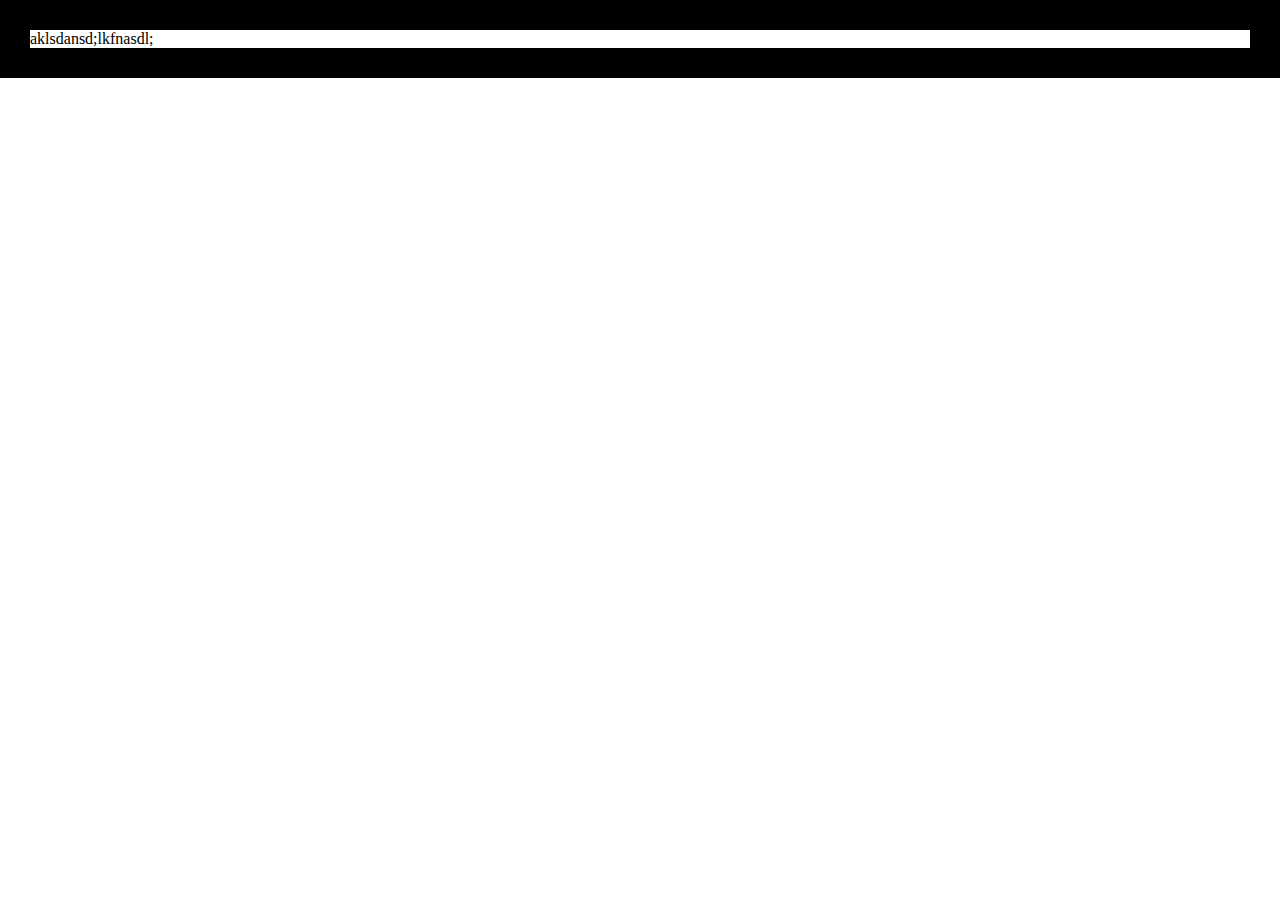
==== test.html @ 5f31d5b7 "mistake with services, trying to solve" ====
<!DOCTYPE html>
    <head>
        <meta charset="utf-8">
        <meta http-equiv="X-UA-Compatible" content="IE=edge">
        <title>Laser engraving</title>
        <meta name="description" content="">
        <meta name="viewport" content="width=device-width, initial-scale=1">
        <link rel="stylesheet" href="css/test.css">
        <link href="https://fonts.googleapis.com/css?family=Montserrat:500&display=swap" rel="stylesheet">
    </head>
    <body>
        <div>aklsdansd;lkfnasdl;</div>
    </body>

</html>
---- css/test.css ----
* {
    box-sizing: border-box;
    margin: 0;
    padding: 0;
    scroll-behavior: smooth;
  }

div{
    border: 30px solid black;
}
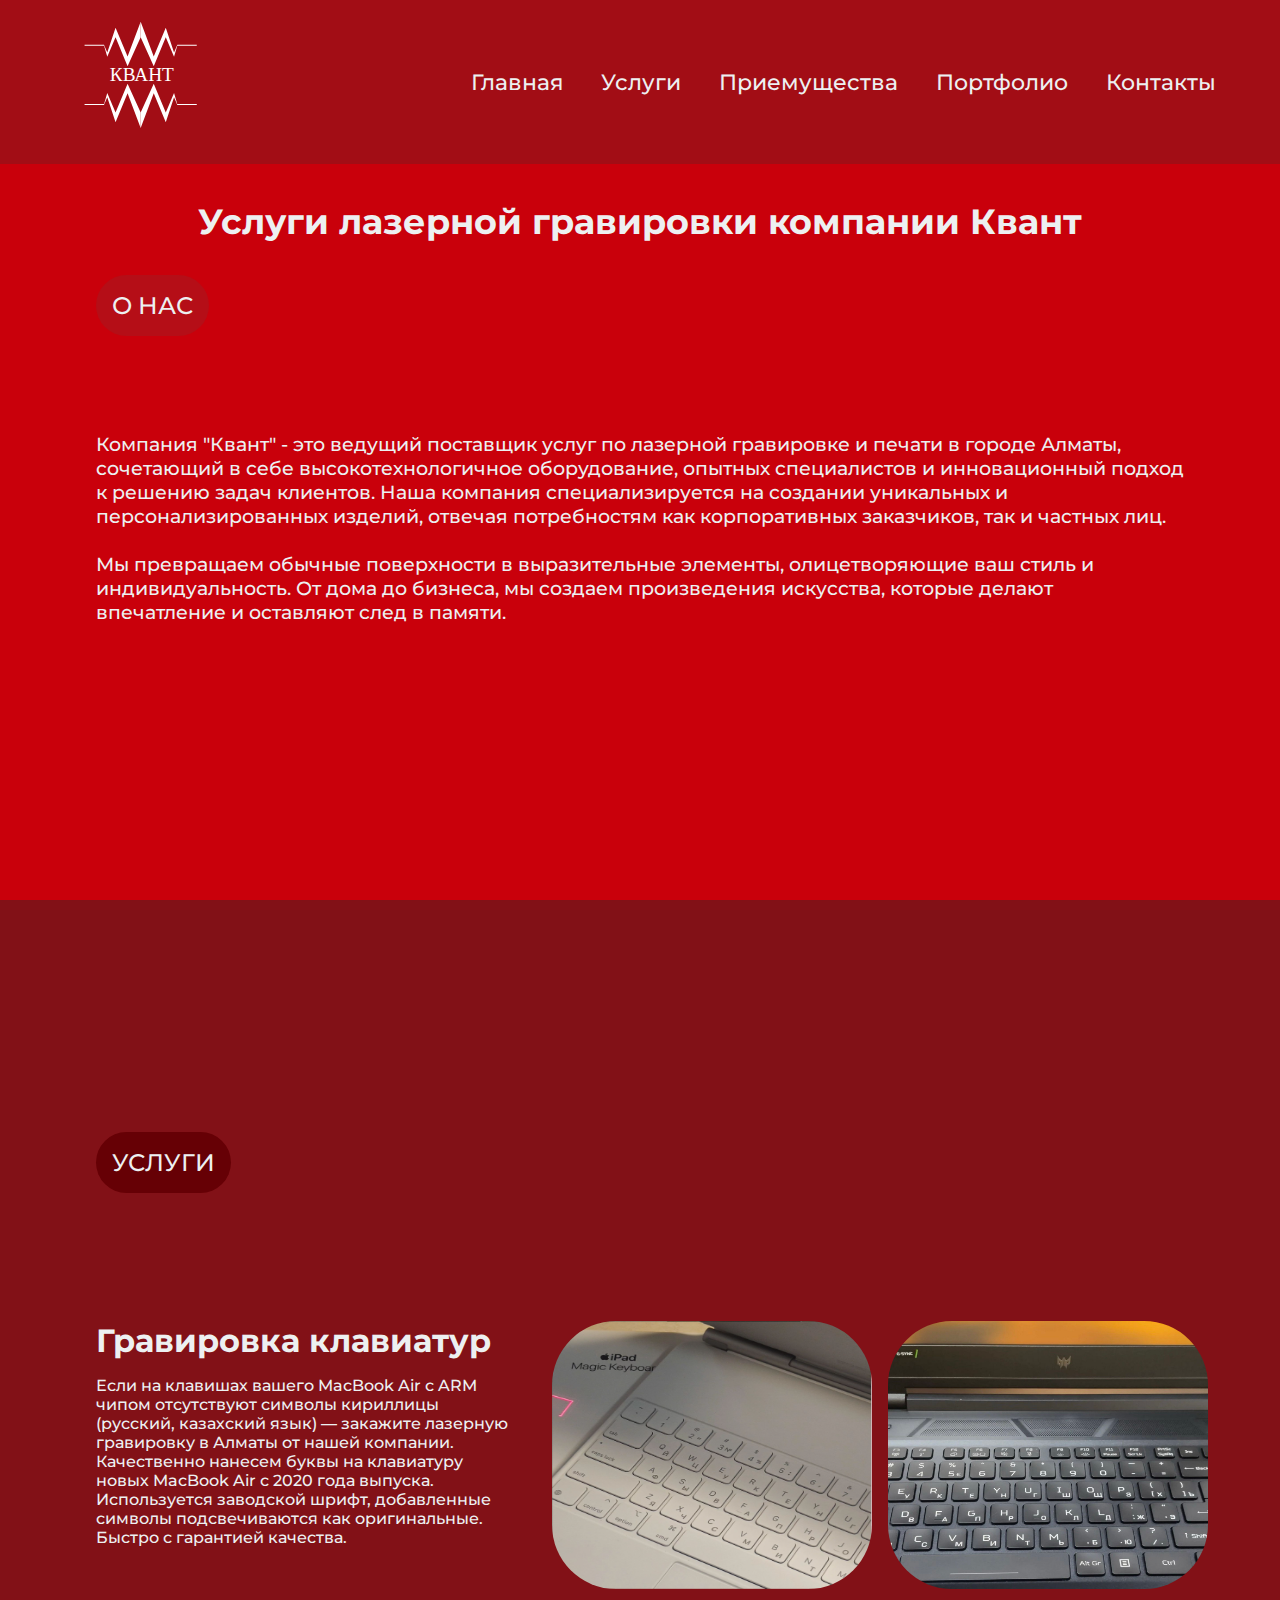
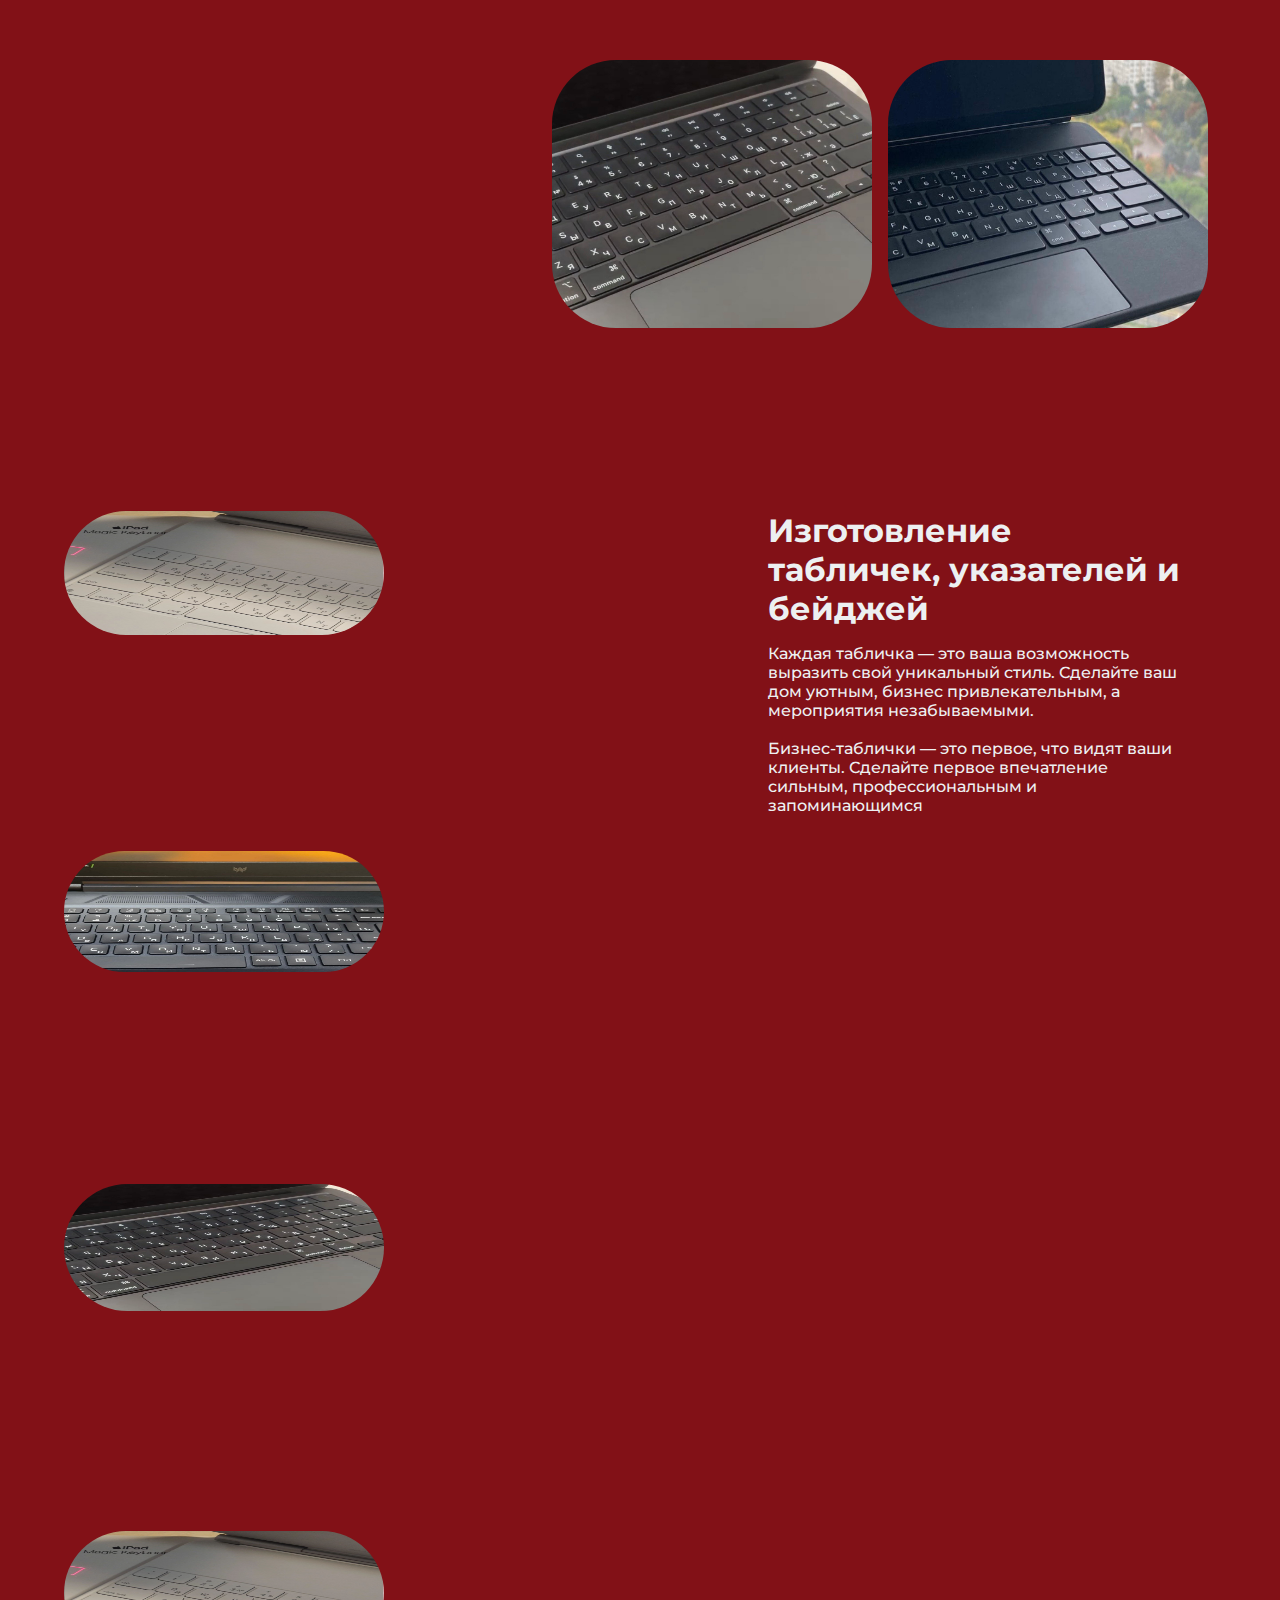
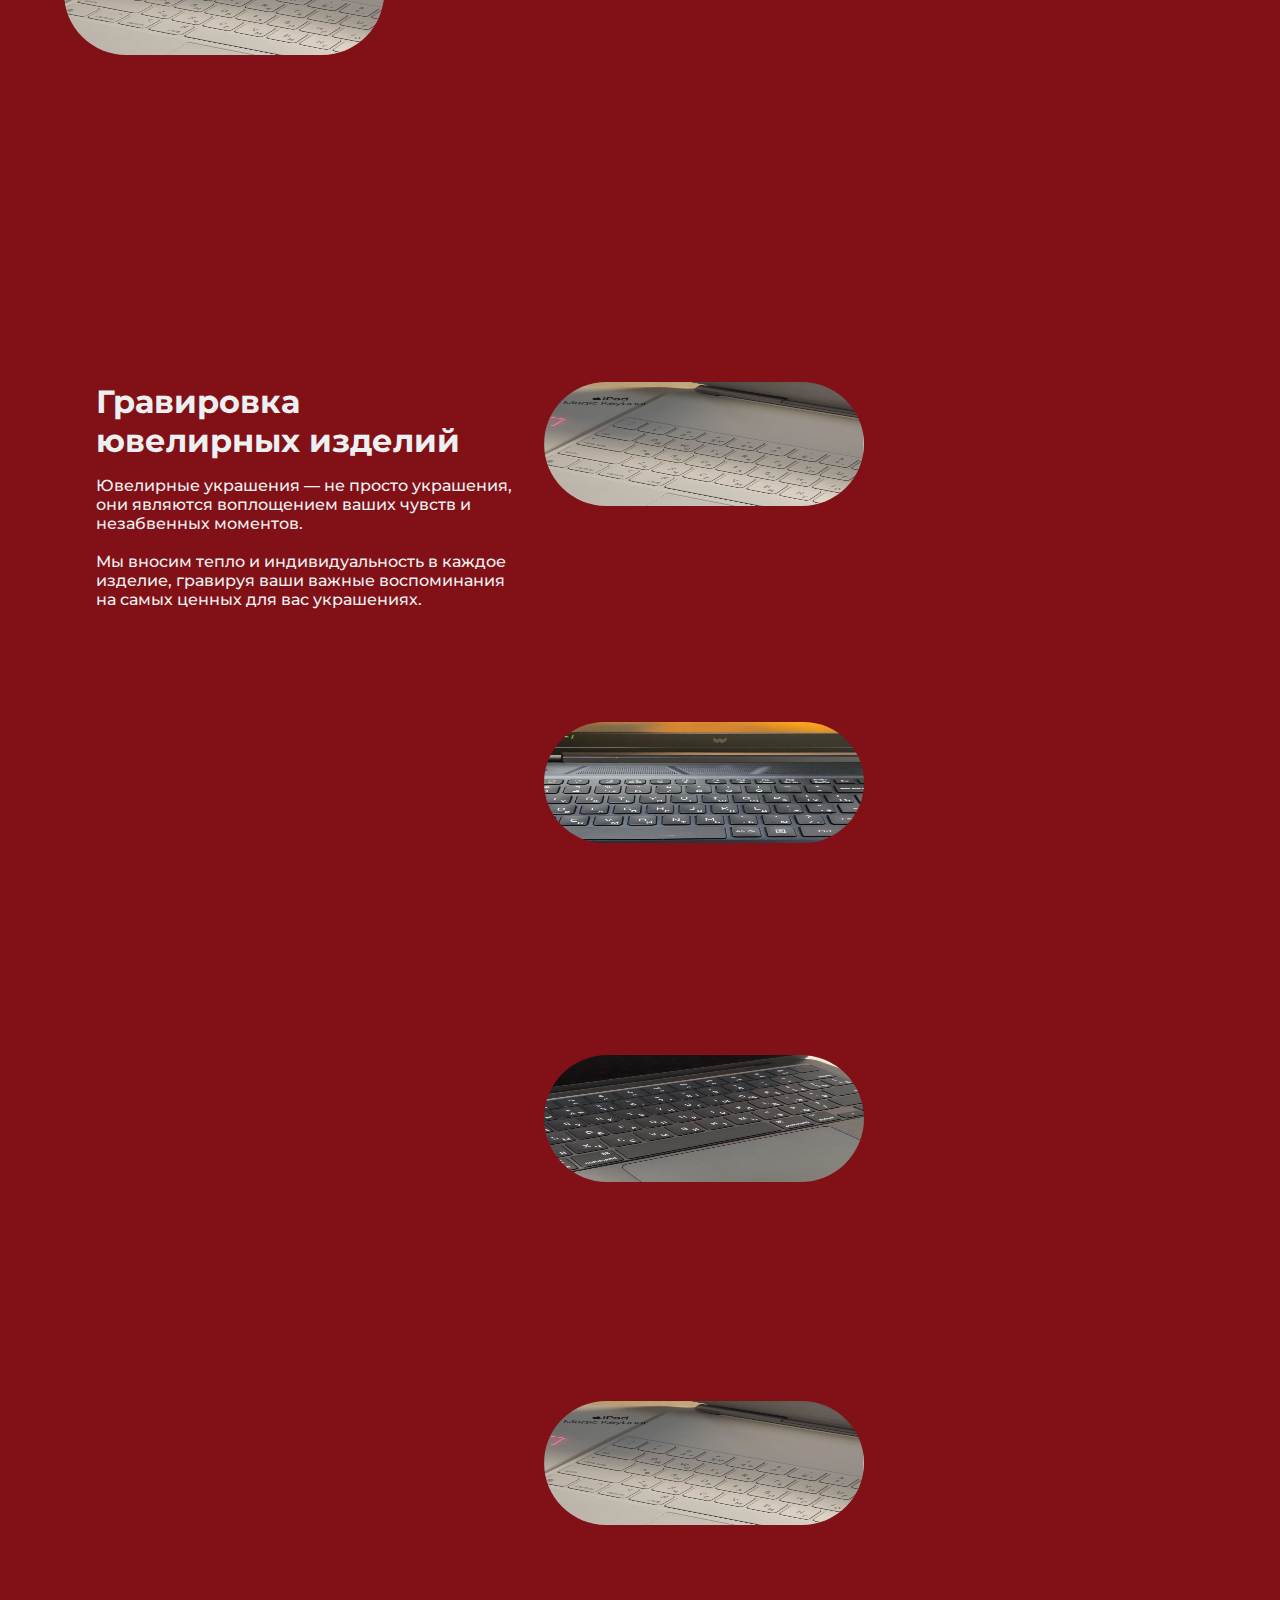
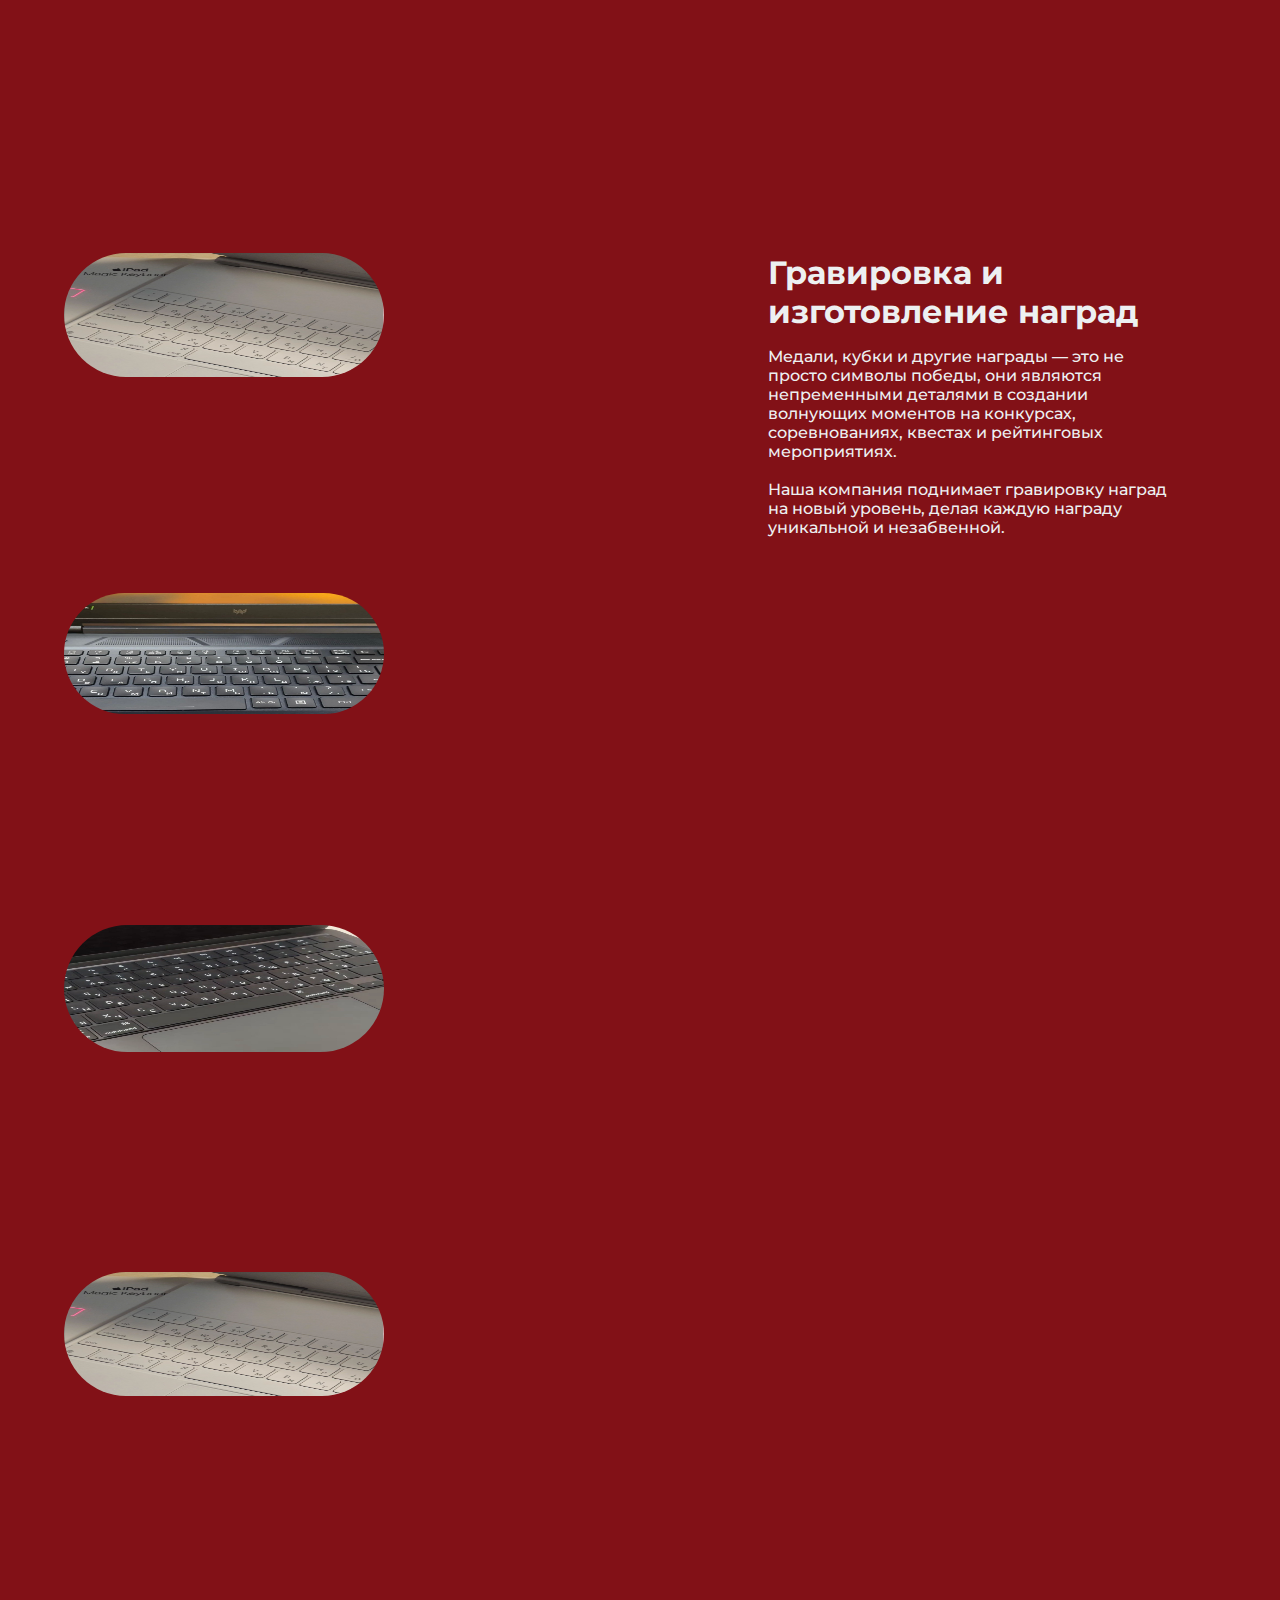
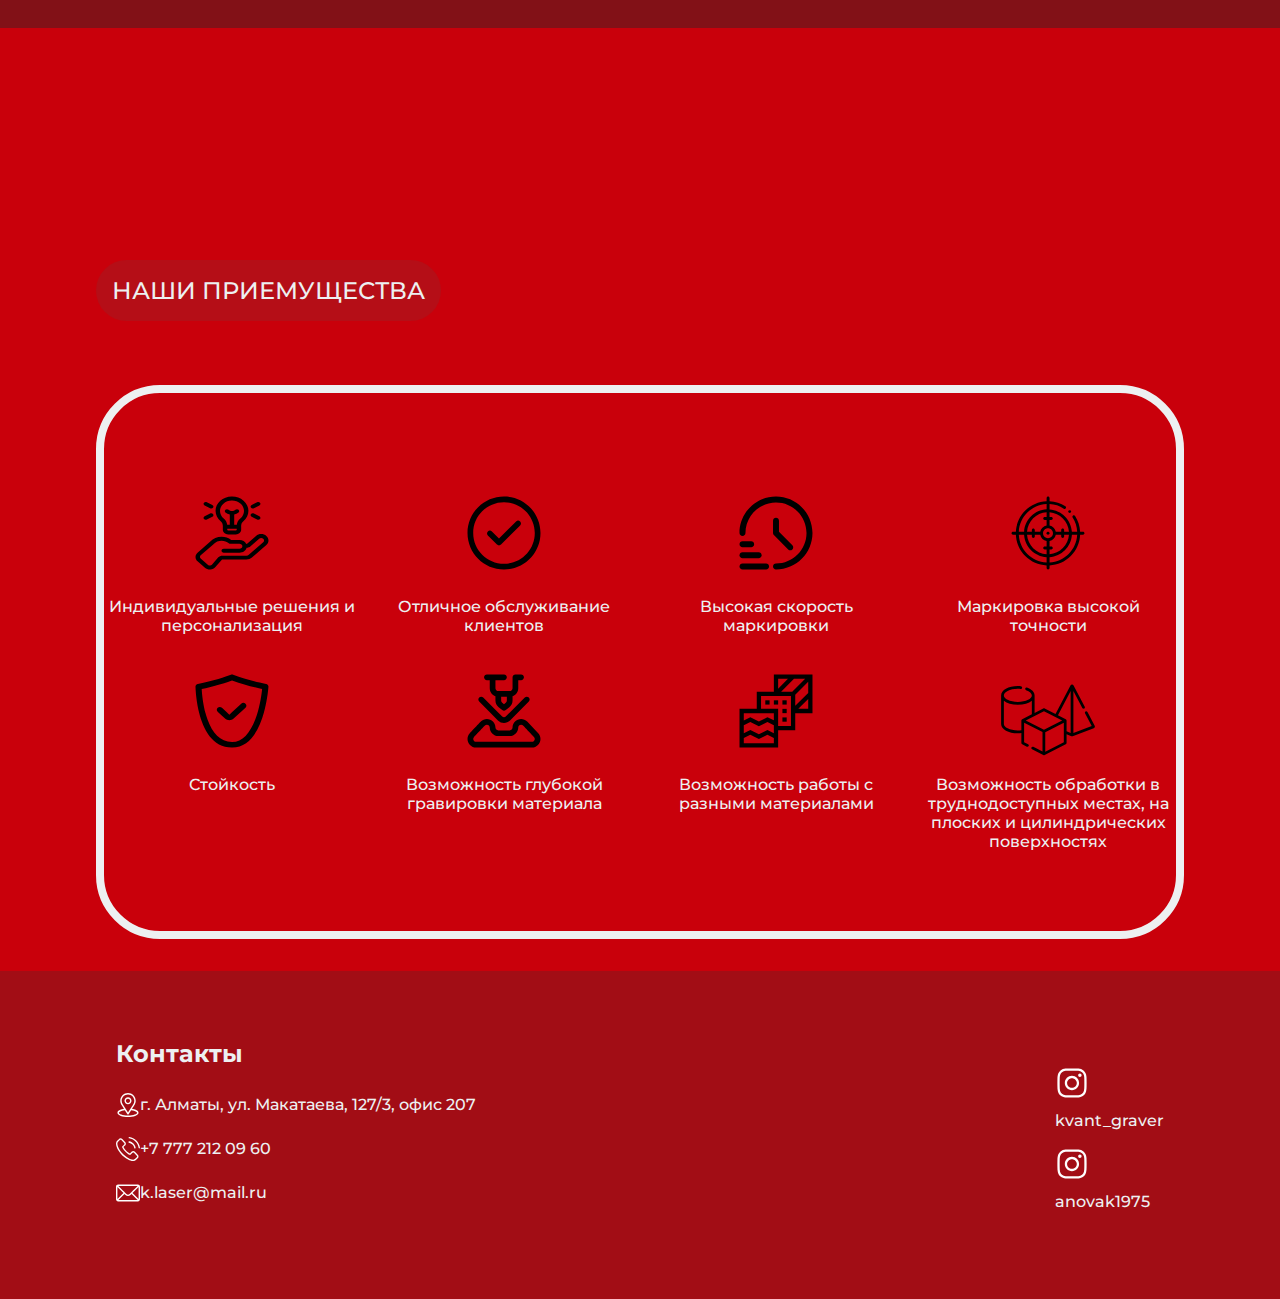
==== commit a08a32be: "changes in services photos" ====
--- a/test.html
+++ b/test.html
@@ -7,9 +7,206 @@
         <meta name="viewport" content="width=device-width, initial-scale=1">
         <link rel="stylesheet" href="css/test.css">
         <link href="https://fonts.googleapis.com/css?family=Montserrat:500&display=swap" rel="stylesheet">
+        <link href='https://unpkg.com/boxicons@2.1.4/css/boxicons.min.css' rel='stylesheet'>
     </head>
     <body>
-        <div>aklsdansd;lkfnasdl;</div>
+        <header class="header">
+            <a href="#" class="logo"><img src="img/logo.svg" alt=""></a>
+
+            <input type="checkbox" name="" id="check">
+            <label for="check" class="icons">
+                <i class='bx bx-menu' id="menu-icon"></i>
+                <i class='bx bx-x' id="close-icon"></i>
+            </label>
+
+            <nav class="navbar">
+                <a href="#main">Главная</a>
+                <a href="#services">Услуги</a>
+                <a href="#advantages_list">Приемущества</a>
+                <a href="">Портфолио</a>
+                <a href="">Контакты</a>
+            </nav>
+        </header>
+        <main class="main">
+            <div class="about" id="main">
+                <h1>Услуги лазерной гравировки компании Квант</h1>
+                <div class="div_about">
+                    <div class="name about_name">
+                        <p>О НАС</p>
+                    </div>
+                </div>
+                <div class="about_text">
+                    <p>
+                        Компания "Квант" - это ведущий поставщик услуг по лазерной гравировке и печати в городе Алматы, сочетающий в себе высокотехнологичное оборудование, опытных специалистов и инновационный подход к решению задач клиентов.
+                        Наша компания специализируется на создании уникальных и персонализированных изделий, отвечая потребностям как корпоративных заказчиков, так и частных лиц. <br><br> Мы превращаем обычные поверхности в выразительные элементы, олицетворяющие ваш стиль и индивидуальность. От дома до бизнеса, мы создаем произведения искусства, которые делают впечатление и оставляют след в памяти.
+                    </p>
+                </div>
+            </div>
+            <div class="services" id="services">
+                <div class="div_name name_services">
+                    <div class="name name_service">
+                        <p>УСЛУГИ</p>
+                    </div>
+                </div>
+                
+                <div class="service">
+                    <div class="service_text">
+                        <h1>Гравировка клавиатур</h1>
+                        <p>Если на клавишах вашего MacBook Air с ARM чипом отсутствуют символы кириллицы (русский, казахский язык) — закажите лазерную гравировку в Алматы от нашей компании. Качественно нанесем буквы на клавиатуру новых MacBook Air с 2020 года выпуска. Используется заводской шрифт, добавленные символы подсвечиваются как оригинальные. Быстро с гарантией качества.</p>
+                    </div>
+                    <div class="service_images">
+                        <img src="img/keyboard_1.png" alt="">
+
+                        <img src="img/keyboard_2.jpg" alt="">
+
+                        <img src="img/keyboard_3.jpg" alt="">
+
+                        <img src="img/keyboard_5.png" alt="">
+                    </div>
+                </div>
+            
+                <div class="service">
+                    <div class="service_text">
+                        <h1>Изготовление табличек, указателей и бейджей</h1>
+                        <p>Каждая табличка — это ваша возможность выразить свой уникальный стиль. Сделайте ваш дом уютным, бизнес привлекательным, а мероприятия незабываемыми. <br> <br> Бизнес-таблички — это первое, что видят ваши клиенты. Сделайте первое впечатление сильным, профессиональным и запоминающимся</p>
+                    </div>
+                    <div class="service_images">
+                        <div class="service_image">
+                            <img src="img/keyboard_1.png" alt="">
+                        </div>
+                        <div class="service_image">
+                            <img src="img/keyboard_2.jpg" alt="">
+                        </div>
+                        <div class="service_image">
+                            <img src="img/keyboard_3.jpg" alt="">
+                        </div>
+                        <div class="service_image">
+                            <img src="img/keyboard_1.png" alt="">
+                        </div>
+                    </div>
+                </div>
+
+                <div class="service">
+                    <div class="service_text">
+                        <h1>Гравировка ювелирных изделий</h1>
+                        <p>Ювелирные украшения — не просто украшения, они являются воплощением ваших чувств и незабвенных моментов. <br><br>Мы вносим тепло и индивидуальность в каждое изделие, гравируя ваши важные воспоминания на самых ценных для вас украшениях.</p>
+                    </div>
+                    <div class="service_images">
+                        <div class="service_image">
+                            <img src="img/keyboard_1.png" alt="">
+                        </div>
+                        <div class="service_image">
+                            <img src="img/keyboard_2.jpg" alt="">
+                        </div>
+                        <div class="service_image">
+                            <img src="img/keyboard_3.jpg" alt="">
+                        </div>
+                        <div class="service_image">
+                            <img src="img/keyboard_1.png" alt="">
+                        </div>
+                    </div>
+                </div>
+
+                <div class="service">
+                    <div class="service_text">
+                        <h1>Гравировка и изготовление наград</h1>
+                        <p>Медали, кубки и другие награды — это не просто символы победы, они являются непременными деталями в создании волнующих моментов на конкурсах, соревнованиях, квестах и рейтинговых мероприятиях. <br><br>Наша компания поднимает гравировку наград на новый уровень, делая каждую награду уникальной и незабвенной.</p>
+                    </div>
+                    <div class="service_images">
+                        <div class="service_image">
+                            <img src="img/keyboard_1.png" alt="">
+                        </div>
+                        <div class="service_image">
+                            <img src="img/keyboard_2.jpg" alt="">
+                        </div>
+                        <div class="service_image">
+                            <img src="img/keyboard_3.jpg" alt="">
+                        </div>
+                        <div class="service_image">
+                            <img src="img/keyboard_1.png" alt="">
+                        </div>
+                    </div>
+                </div>
+            </div>
+            <div class="advantages_list" id="advantages_list">
+                <div class="div_name">
+                    <div class="name light_name">
+                        <p>НАШИ ПРИЕМУЩЕСТВА</p>
+                    </div>
+                </div>
+
+                <div class="our_advantages">
+                    <div class="advantages-item">
+                        <img src="img/icons/1.svg" alt="">
+                        <p>Индивидуальные решения и персонализация</p>
+                    </div>
+                    <div class="advantages-item">
+                        <img src="img/icons/2.svg" alt="">
+                        <p>Отличное обслуживание клиентов</p>
+                    </div>
+                    <div class="advantages-item">
+                        <img src="img/icons/3.svg" alt="">
+                        <p>Высокая скорость маркировки</p>
+                    </div>
+                    <div class="advantages-item">
+                        <img src="img/icons/4.svg" alt="">
+                        <p>Маркировка высокой точности</p>
+                    </div>
+                    <div class="advantages-item">
+                        <img src="img/icons/5.svg" alt="">
+                        <p>Стойкость</p>
+                    </div>
+                    <div class="advantages-item">
+                        <img src="img/icons/6.svg" alt="">
+                        <p>Возможность глубокой гравировки материала</p>
+                    </div>
+                    <div class="advantages-item">
+                        <img src="img/icons/7.svg" alt="">
+                        <p>Возможность работы с разными материалами</p>
+                    </div>
+                    <div class="advantages-item">
+                        <img src="img/icons/8.svg" alt="">
+                        <p>Возможность обработки в труднодоступных местах, на плоских и цилиндрических поверхностях</p>
+                    </div>
+                </div>
+            </div>
+            
+        </main>
+        <footer class="footer">
+            <div class="row">
+                <h2 class="footer__rows__h">Контакты</h2>
+                <ul class="contact__info">
+                    <li>
+                        <img class="contact__info_img" src="img/location.svg" alt="">
+                        <p>г. Алматы, ул. Макатаева, 127/3, офис 207</p>
+                    </li>
+                    <li>
+                        <img class="contact__info_img" src="img/phone.svg" alt="">
+                        <p>+7 777 212 09 60</p>
+                    </li>
+                    <li>
+                        <img class="contact__info_img" src="img/mail.svg" alt="">
+                        <p>k.laser@mail.ru</p>
+                    </li>
+                </ul>
+            </div>
+            <div class="row">
+                <ul class="contact__info contact__info2">
+                    <li>
+                        <a href="https://www.instagram.com/kvant_graver/" target="_blank">
+                            <img class="inst_logo" src="img/inst.svg" alt="">
+                            <p>kvant_graver</p>
+                        </a>
+                    </li>
+                    <li>
+                        <a href="https://www.instagram.com/anovak1975/" target="_blank">
+                            <img class="inst_logo" src="img/inst.svg" alt="">
+                            <p>anovak1975</p>
+                        </a>
+                    </li>
+                </ul>
+            </div>
+        </footer>
     </body>
 
 </html>--- a/css/test.css
+++ b/css/test.css
@@ -1,10 +1,372 @@
 * {
-    box-sizing: border-box;
-    margin: 0;
-    padding: 0;
-    scroll-behavior: smooth;
-  }
-
-div{
-    border: 30px solid black;
-}+  box-sizing: border-box;
+  margin: 0;
+  padding: 0;
+  scroll-behavior: smooth;
+}
+
+html{
+  font-size: 16px;
+  background-color: #C9000B;
+}
+
+body, .navbar a, .row a{
+  font-family: "Montserrat", sans-serif;
+  font-weight: 500;
+  color: #edf0f1;
+  text-decoration: none;
+}
+
+.body{
+  background-color: #C9000B;
+}
+/* b50e17 светлый */
+
+/* HEADER */
+
+.header{
+  position: fixed;
+  top: 0;
+  left: 0;
+  width: 100%;
+  padding: 0 4rem;
+  display: flex;
+  justify-content: space-between;
+  align-items: center;
+  z-index: 100;
+}
+
+.header::before{
+  content: '';
+  position: absolute;
+  width: 100%;
+  height: 100%;
+  background-color: #A20D15;
+  top:0;
+  left:0;
+  z-index: -1;
+}
+
+.logo{
+  width: 10rem;
+}
+
+.navbar{
+  font-size: 1.4rem;
+}
+
+.navbar a{
+  margin-left: 2rem;
+  transition: color 0.3s ease 0s;
+}
+
+.navbar a:hover{
+  color: #821117;
+}
+
+#check{
+  display: none;
+}
+
+.icons{
+  font-size: 3rem;
+  position: absolute;
+  cursor: pointer;
+  display: none;
+  right: 3rem;
+}
+
+/* HEADER */
+
+
+/* FOOTER */
+.footer{
+  display: flex;
+  justify-content: space-between;
+  padding: 3rem 6rem;
+  background-color: #A20D15;
+}
+.contact__info2 li a p{
+  transition: color 0.3s ease 0s;
+}
+
+.contact__info2 li a p:hover{
+  color: #821117;
+}
+
+.contact__info_img{
+  width: 1.5rem;
+}
+
+.contact-h1{
+  font-size: 70px;
+}
+
+.row{
+  padding: 20px;
+} 
+.quick__links__list{
+  columns: 2;
+}
+.quick__links__list, .contact__info{
+  list-style-type: none;
+  margin: 20px 0px;
+}
+.quick__links__list li{
+  padding: 5px 0px;
+}
+
+.contact__info li{
+  margin: 10px 0px;
+  display: flex;
+  align-items: center;
+}  
+
+.inst_logo{
+  height: 3rem;
+}
+
+/* FOOTER */
+/* TEMPORARY */
+/* .services, .our_advantages{
+  border: 4px solid blueviolet;
+}
+
+.service div, .our_advantages div{
+  border: 4px solid black;
+} */
+  
+/* TEMPORARY */
+
+/* ABOUT */
+.about{
+  background-color: #C9000B;
+  padding-top: 200px;
+  padding-left: 6rem;
+  padding-right: 6rem;
+  font-size: 1.2rem;
+  min-height: 100vh;
+}
+
+.about_name{
+  background-color: #b50e17;
+}
+
+.div_about{
+  padding-top: 2rem;
+}
+
+.about_text{
+  padding-top: 6rem;
+  padding-bottom: 6rem;
+}
+
+.about h1{
+  font-size: 2.2rem;
+  text-align: center;
+}
+/* ABOUT */
+/* SERVICES */
+
+.services{
+  padding-top: 200px;
+  background-color: #821117;
+}
+.div_name{
+  padding: 2rem 6rem;
+}
+
+
+.name_service{
+  background-color: #660005;
+}
+
+.name{
+  /* border: 2px solid #edf0f1; */
+  border-radius: 50px;
+  padding: 1rem;
+  width: fit-content;
+  font-size: 1.5rem;
+}
+
+.service{
+  padding: 2rem 4rem;
+  background-color: #821117;
+  display: flex;
+}
+
+.service_text{
+  border-radius: 4rem;
+  padding: 4rem 2rem;
+  flex: 1;
+  max-width: 35rem;
+  min-width: 20rem;
+  transition: background-color 0.3s ease 0s;
+}
+
+.service_text:hover{
+  background-color: #660005;
+}
+
+.service_text p{
+  margin-top:1rem;
+}
+
+.service_images{
+  display: flex;
+  justify-content: space-around;
+  flex: 1;
+  flex-wrap: wrap;
+  margin-top: 4rem;
+  row-gap: 1rem;
+}
+
+/* .service_image{
+  width: 16rem;
+  height: 16rem;
+} */
+
+.service_images img{
+  width: calc(50% - 1rem);
+  height: calc((50% - 1rem) * 0.85);
+  border-radius: 4rem;
+}
+
+
+
+
+/* SERVICES */
+
+/* ADVANTAGES */
+
+.advantages_list{
+  padding-top: 200px;
+  background-color:#C9000B;
+}
+
+.light_name{
+  background-color: #b50e17;
+}
+.our_advantages{
+  margin: 2rem 6rem;
+  display: flex;
+  justify-content: space-around;
+  flex-wrap: wrap;
+  border: 0.5rem solid #edf0f1;
+  border-radius: 4rem;
+  padding: 5rem 0;
+  gap: 1rem;
+}
+
+.advantages-item{
+  text-align: center;
+  width: 16rem;
+}
+.advantages-item img{
+  width: 120px;
+  height: 120px;
+}
+
+/* ADVANTAGES */
+
+@media (max-width: 1075px){
+
+  .service{
+    flex-wrap: wrap;
+  }
+  .logo{
+      width: 9rem;
+  }
+  
+  .navbar{
+      font-size: 1rem;
+  }
+  
+  .navbar a{
+      margin-left: 1.7rem;
+  }
+
+  .about h1{
+      font-size: 1.3rem;
+  }
+
+}
+
+@media (max-width: 860px){
+  .icons{
+      display: block;
+      display: inline-flex;
+  }
+
+  #check:checked~.icons #menu-icon{
+      display: none;
+  }
+
+  .icons #close-icon{
+      display: none;
+  }
+
+  #check:checked~.icons #close-icon{
+      display: block;
+  }
+
+  .navbar{
+      position: absolute;
+      top:100%;
+      left:0;
+      width: 100%;
+      height: 0;
+      background-color: #b90f18;
+      overflow: hidden    ;
+      transition: .3s ease;
+  }
+
+  #check:checked~.navbar{
+      height: 17rem;
+  }
+
+  .navbar a{
+      display: block;
+      margin: 1.5rem 0;
+      text-align: center;
+  }
+
+}
+
+@media (min-width: 1175px){  
+  .service:nth-child(odd) .service_text{
+      order: 2;
+  }
+
+  .service:nth-child(odd) .service_images{
+      order: 1;
+  }
+  .service_text{
+      max-width: 25rem;
+      min-width: 20rem;
+  }
+}
+
+
+@media (min-width: 1200px){
+  .service_text{
+      max-width: 30rem;
+      min-width: 25rem;
+  }
+}
+
+@media (min-width: 1650px){
+
+  html{
+      font-size: 23px;
+  }
+  .service_text{
+      max-width: 30rem;
+      min-width: 25rem;
+  }
+  .advantages-item{
+      width: 20rem;
+  }
+
+}
+
